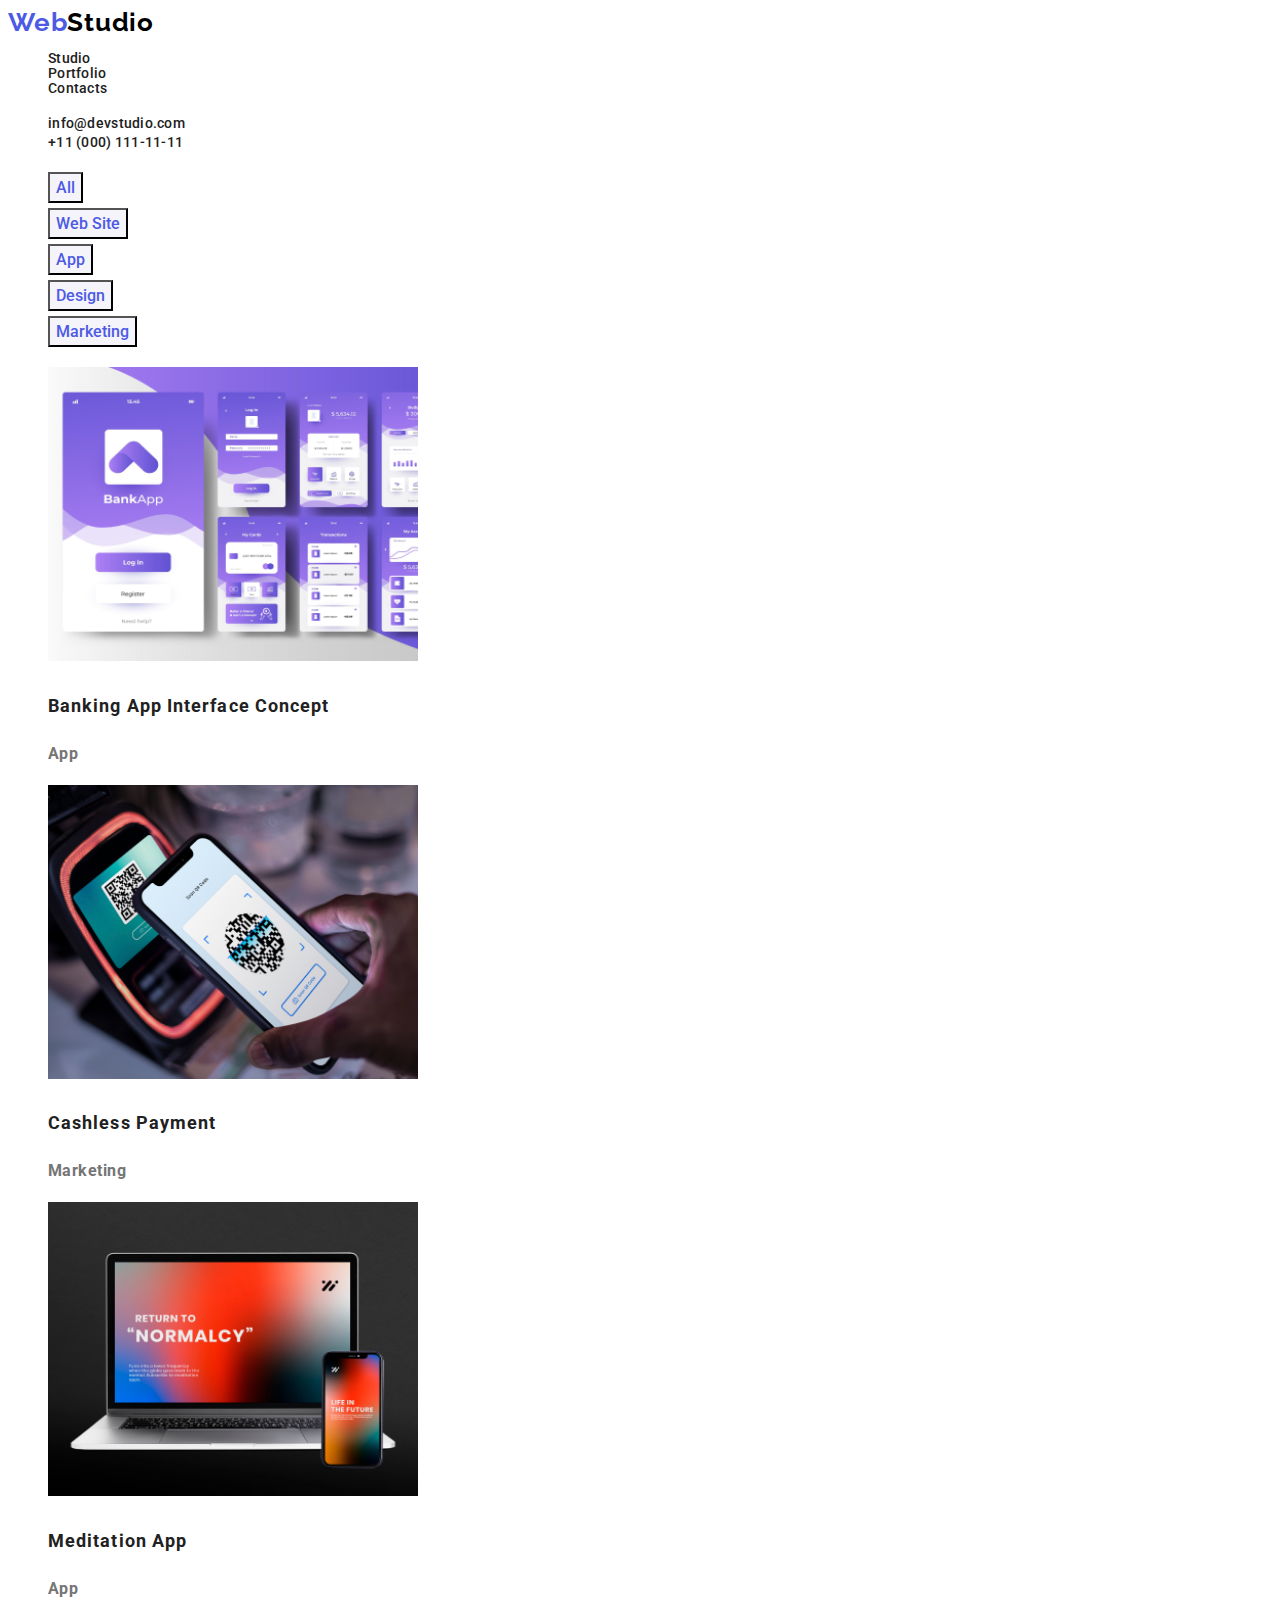
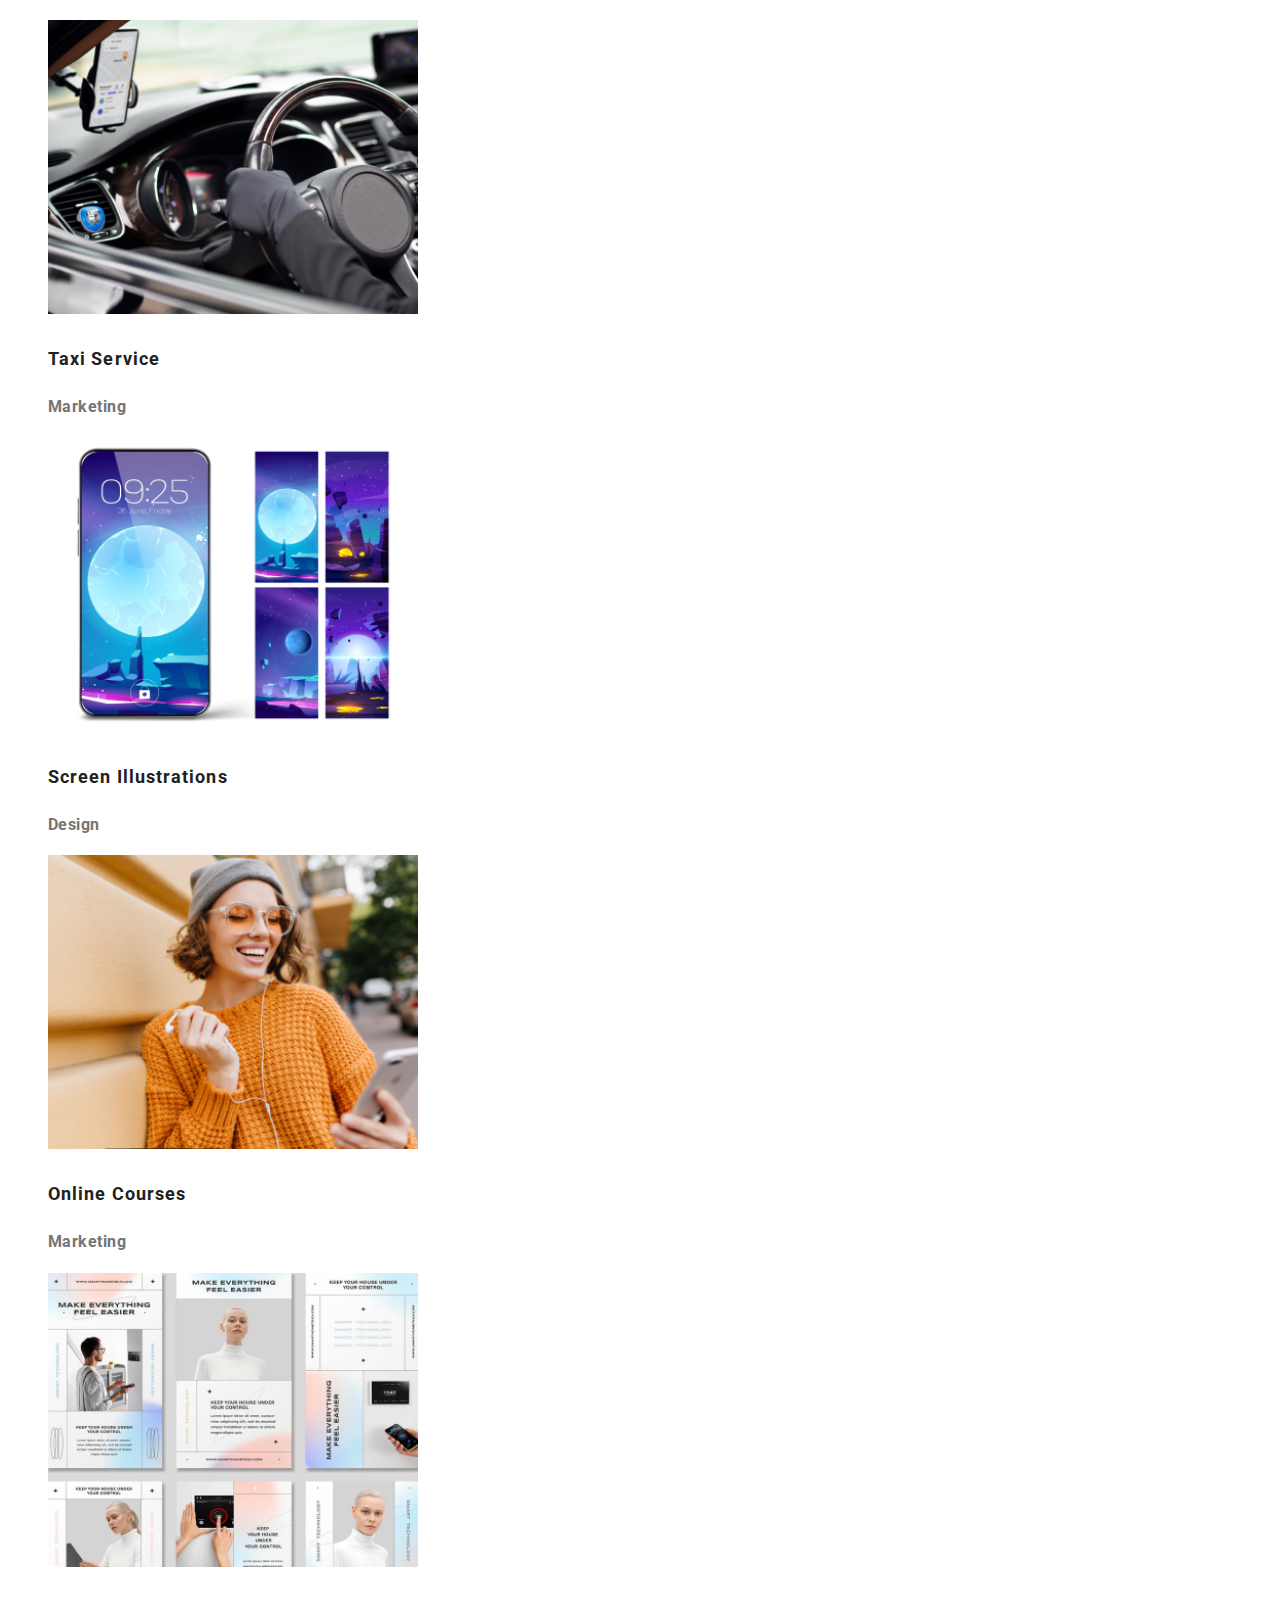
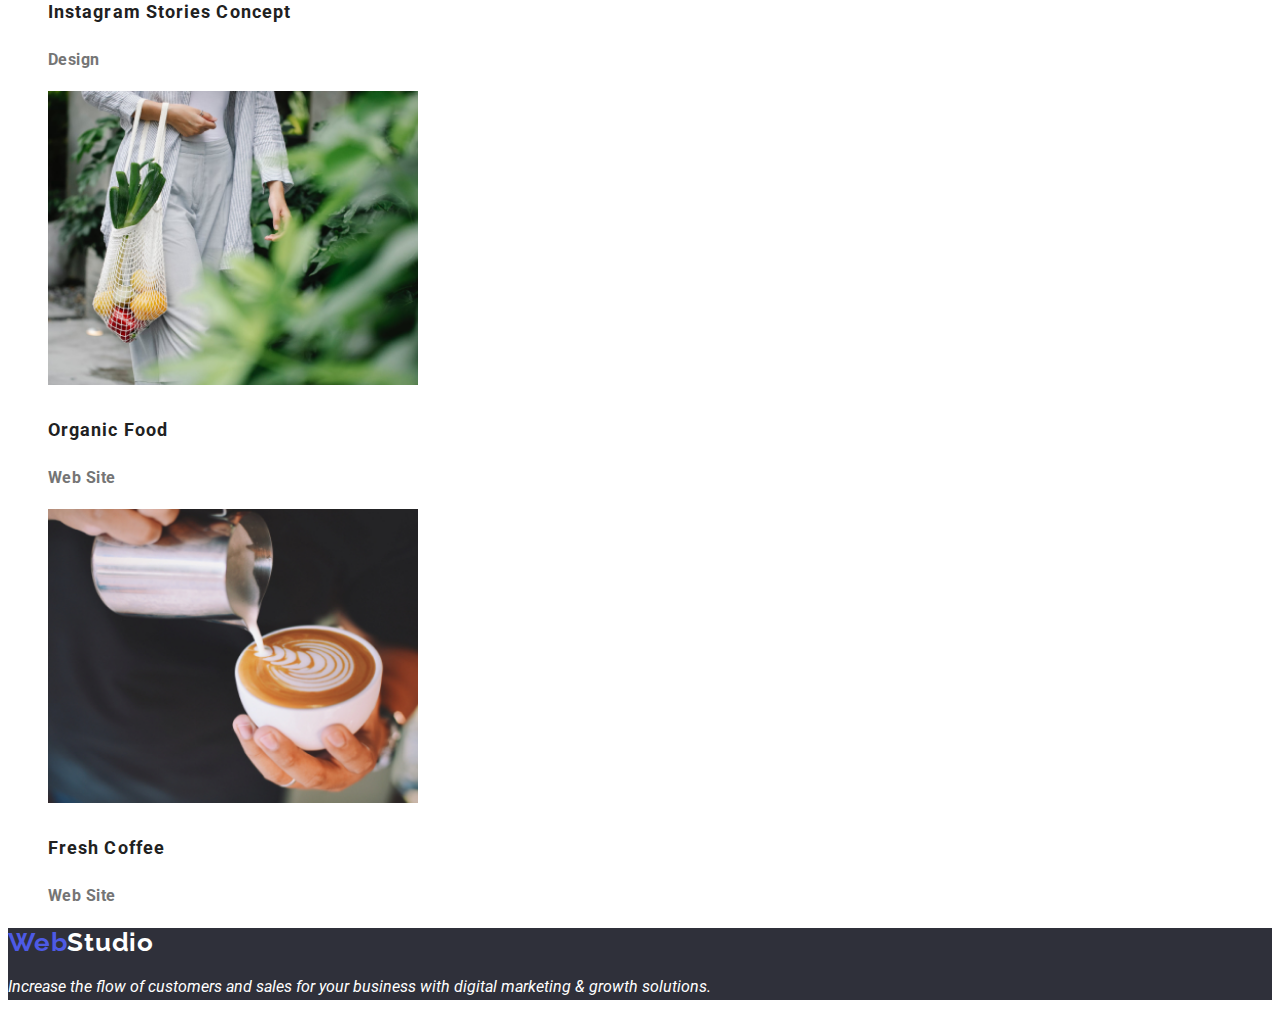
==== portfolio.html @ 3fe93985 "Add files via upload" ====
<!DOCTYPE html>
<html lang="uk">
  <head>
    <style>
      a {
        color: #212121;
        text-decoration: none;
      }
      li {
        list-style-type: none;
      }
    </style>
    <meta charset="utf-8" />
    <meta http-equiv="X-UA-Compatible" content="IE=edge" />
    <meta name="viewport" content="width=device-width, initial-scale=1.0" />
    <link rel="stylesheet" href="css/style.css" />
    <link rel="preconnect" href="https://fonts.googleapis.com" />
    <link rel="preconnect" href="https://fonts.gstatic.com" crossorigin />
    <link
      href="https://fonts.googleapis.com/css2?family=Raleway:wght@700&family=Roboto:wght@400;500;700;900&display=swap"
      rel="stylesheet"
    />

    <title>Document</title>
  </head>
  <body class="body">
    <header>
      <div>
        <nav>
          <a href="logo.link" class="logo"
            >Web<span class="studio">Studio</span></a
          >
          <ul class="select">
            <li><a class="per-hover" href="./index.html">Studio</a></li>
            <li><a class="per-hover" href="./portfolio.html">Portfolio</a></li>
            <li><a class="per-hover" href="#">Contacts</a></li>
          </ul>
        </nav>
        <ul>
          <li>
            <a class="contact" href="mailito:info@devstudio.com">
              info@devstudio.com
            </a>
          </li>

          <li>
            <a class="contact" href="tel:+380961111111">
              +11 (000) 111-11-11
            </a>
          </li>
        </ul>
      </div>
    </header>
    <section class="img">
      <ul class="buttons">
        <li><button type="button-port" class="buttons-style">All</button></li>
        <li>
          <button type="button-port" class="buttons-style">Web Site</button>
        </li>
        <li>
          <button type="button-port" class="buttons-style">App</button>
        </li>
        <li>
          <button type="button-port" class="buttons-style">Design</button>
        </li>
        <li>
          <button type="button-port" class="buttons-style">Marketing</button>
        </li>
      </ul>
      <ul>
        <li>
          <img class="image" src="img/imgpor.jpg" alt="ноутбук" width="400" />
          <h2 class="image-text">Banking App Interface Concept</h2>
          <p class="image-descrip">App</p>
        </li>
        <li>
          <img
            class="image"
            src="img/imgpor (1).jpg"
            alt="баскетбол"
            width="400"
          />
          <h2 class="image-text">Cashless Payment</h2>
          <p class="image-descrip">Marketing</p>
        </li>
        <li>
          <img
            class="image"
            src="img/imgpor (2).jpg"
            alt="ресторан риби"
            width="400"
          />
          <h2 class="image-text">Meditation App</h2>
          <p class="image-descrip">App</p>
        </li>

        <li>
          <img
            class="image"
            src="img/imgpor (3).jpg"
            alt=" навушникі "
            width="400"
          />
          <h2 class="image-text">Taxi Service</h2>
          <p class="image-descrip">Marketing</p>
        </li>
        <li>
          <img
            class="image"
            src="img/imgpor (4).jpg"
            alt="коробкі"
            width="400"
          />
          <h2 class="image-text">Screen Illustrations</h2>
          <p class="image-descrip">Design</p>
        </li>
        <li>
          <img
            class="image"
            src="img/imgpor (5).jpg"
            alt="компютер "
            width="400"
          />
          <h2 class="image-text">Online Courses</h2>
          <p class="image-descrip">Marketing</p>
        </li>

        <li>
          <img
            class="image"
            src="img/imgpor (6).jpg"
            alt="книжка"
            width="400"
          />
          <h2 class="image-text">Instagram Stories Concept</h2>
          <p class="image-descrip">Design</p>
        </li>
        <li>
          <img
            class="image"
            src="img/imgpor (7).jpg"
            alt="етікетка"
            width="400"
          />
          <h2 class="image-text">Organic Food</h2>
          <p class="image-descrip">Web Site</p>
        </li>
        <li>
          <img
            class="image"
            src="img/imgpor (8).jpg"
            alt="робота на компютері"
            width="400"
          />
          <h2 class="image-text">Fresh Coffee</h2>
          <p class="image-descrip">Web Site</p>
        </li>
      </ul>
    </section>

    <footer class="footer-backgorund">
      <a href="logo.link" class="logo"
        >Web<span class="studio-2">Studio</span></a
      >
      <address>
        <p class="adress-house">
          Increase the flow of customers and sales for your business with
          digital marketing & growth solutions.
        </p>
      </address>
    </footer>
  </body>
</html>
---- css/style.css ----
:root {
  --backround-color-one: #2f303a;
  --backround-color-two: #f5f4fa;
  --main-font-color: #212121;
  --title-font-color-one: #ffffff;
  --adress-house: #f4f4fd;
  --main-font-color-two: #4d5ae5;
  --black: #000000;
  --adress-color: rgba(255, 255, 255, 0.6);
  --image-text-color: #757575;
  --button-active: #188ce8;
}
.logo {
  font-family: "Raleway";
  font-weight: 700;
  font-size: 26px;
  line-height: 1.1;
  letter-spacing: 0.03em;

  color: var(--main-font-color-two);
}
.studio {
  color: var(--black);
}
.studio-2 {
  color: var(--title-font-color-one);
}
.per-hover:hover {
  color: var(--main-font-color-two);
}
.per-hover:focus {
  color: var(--main-font-color-two);
}
.title-p {
  font-weight: 700;
  font-size: 14px;
  line-height: 1;
  color: var(--main-font-color);
}
.paragrapgh {
  font-weight: 400;
  font-size: 14px;
  line-height: 1;
  color: var(--image-text-color);
}
.select {
  color: var(--image-text-color);
  text-decoration: none;
}
.button:hover {
  background-color: var(--button-active);
}
.select {
  font-weight: 500;
  font-size: 14px;
  line-height: 1.1;
  letter-spacing: 0.02em;
}
.links {
  font-weight: 500;
  font-size: 14px;
  line-height: 1.1;
}
.links:hover {
  color: var(--main-font-color-two);
}
.links {
  color: var(--main-font-color);
  text-decoration: none;
}
.contact {
  font-weight: 500;
  font-size: 14px;
  line-height: 1.1;
  letter-spacing: 0.02em;
}
.contact:hover {
  color: var(--main-font-color-two);
}
.contact {
  color: var(--main-font-color);
  text-decoration: none;
}
.links {
  color: var(--image-text-color);
  text-decoration: none;
}
.contact:hover {
  color: var(--main-font-color-two);
}
.person-title {
  font-weight: 700;
  font-size: 36px;
  letter-spacing: 0.03em;
  line-height: 1.1;
  text-align: center;
}
.what-we-do-title {
  font-size: 36px;
  letter-spacing: 0.03em;
  line-height: 1.1;
  text-align: center;
}
.title {
  text-align: center;
  letter-spacing: 0.06em;
  text-transform: uppercase;
  font-weight: 900;
  font-size: 44px;
  line-height: 1.3;
  color: var(--title-font-color-one);
}
.button {
  cursor: pointer;
  background: var(--main-font-color-two);
  font-weight: 700;
  font-size: 16px;
  line-height: 1.8;
  letter-spacing: 0.06em;
  color: var(--title-font-color-one);
}
.what-we-do {
  font-size: 36px;
  line-height: 1.1;

  color: var(--main-font-color);
}
.what-we-do-img {
  width: 370px;
  height: 294px;
}
.header {
  background-color: var(--brand-color);
}

.image-card {
  width: 270px;
  height: 368px;
  background: var(--title-font-color-one);
}
.image-person {
  width: 270px;
  height: 260px;
}
.text-person {
  font-weight: 500;
  font-size: 16px;
  line-height: 1.1;
  color: var(--main-font-color);
}
.adress {
  font-size: 14px;
  line-height: 1.7;
  color: var(--adress-color);
}
.adress :hover {
  color: var(--main-font-color-two);
}
.adress {
  color: var(--adress-color);
  text-decoration: none;
}
.adress-house {
  color: var(--title-font-color-one);
  font-size: 16px;
  line-height: 1.7;
}
.descript {
  font-size: 16px;
  line-height: 1.1;
  color: var(--image-text-color);
}
.img {
  width: 370;
  font-weight: 700;
  font-size: 18px;
  line-height: 2;
}
.buttons {
  width: 575px;
  left: 512px;
  letter-spacing: 0.03em;
}
.buttons-style {
  cursor: pointer;
  background: var(--backround-color-two);
  font-family: "Roboto";
  font-weight: 500;
  font-size: 16px;
  line-height: 1.6;
  color: var(--main-font-color-two);
}
.buttons-style:hover {
  background-color: var(--main-font-color-two);
  color: var(--backround-color-two);
}
.image {
  width: 370px;
  height: 294px;
}
.image-text {
  font-size: 18px;
  line-height: 2;
  letter-spacing: 0.06em;
  color: var(--main-font-color);
}
.image-descrip {
  font-size: 16px;
  line-height: 1.8;
  letter-spacing: 0.03em;
  color: var(--image-text-color);
}
.body {
  font-family: "Roboto", sans-serif;
  color: var(--main-font-color);
}
.button-back {
  background-color: var(--backround-color-one);
}
.team {
  background-color: var(--backround-color-two);
}
.footer-backgorund {
  font-style: normal;
  background-color: var(--backround-color-one);
}
a {
  color: var(--main-font-color);
  text-decoration: none;
}
li {
  list-style-type: none;
}
.contact-foot {
  color: #ffffff99;
}
.button-port {
  cursor: pointer;
  background: var(--main-font-color-two);
  font-weight: 700;
  font-size: 16px;
  line-height: 1.8;
  letter-spacing: 0.06em;
  color: var(--title-font-color-one);
}
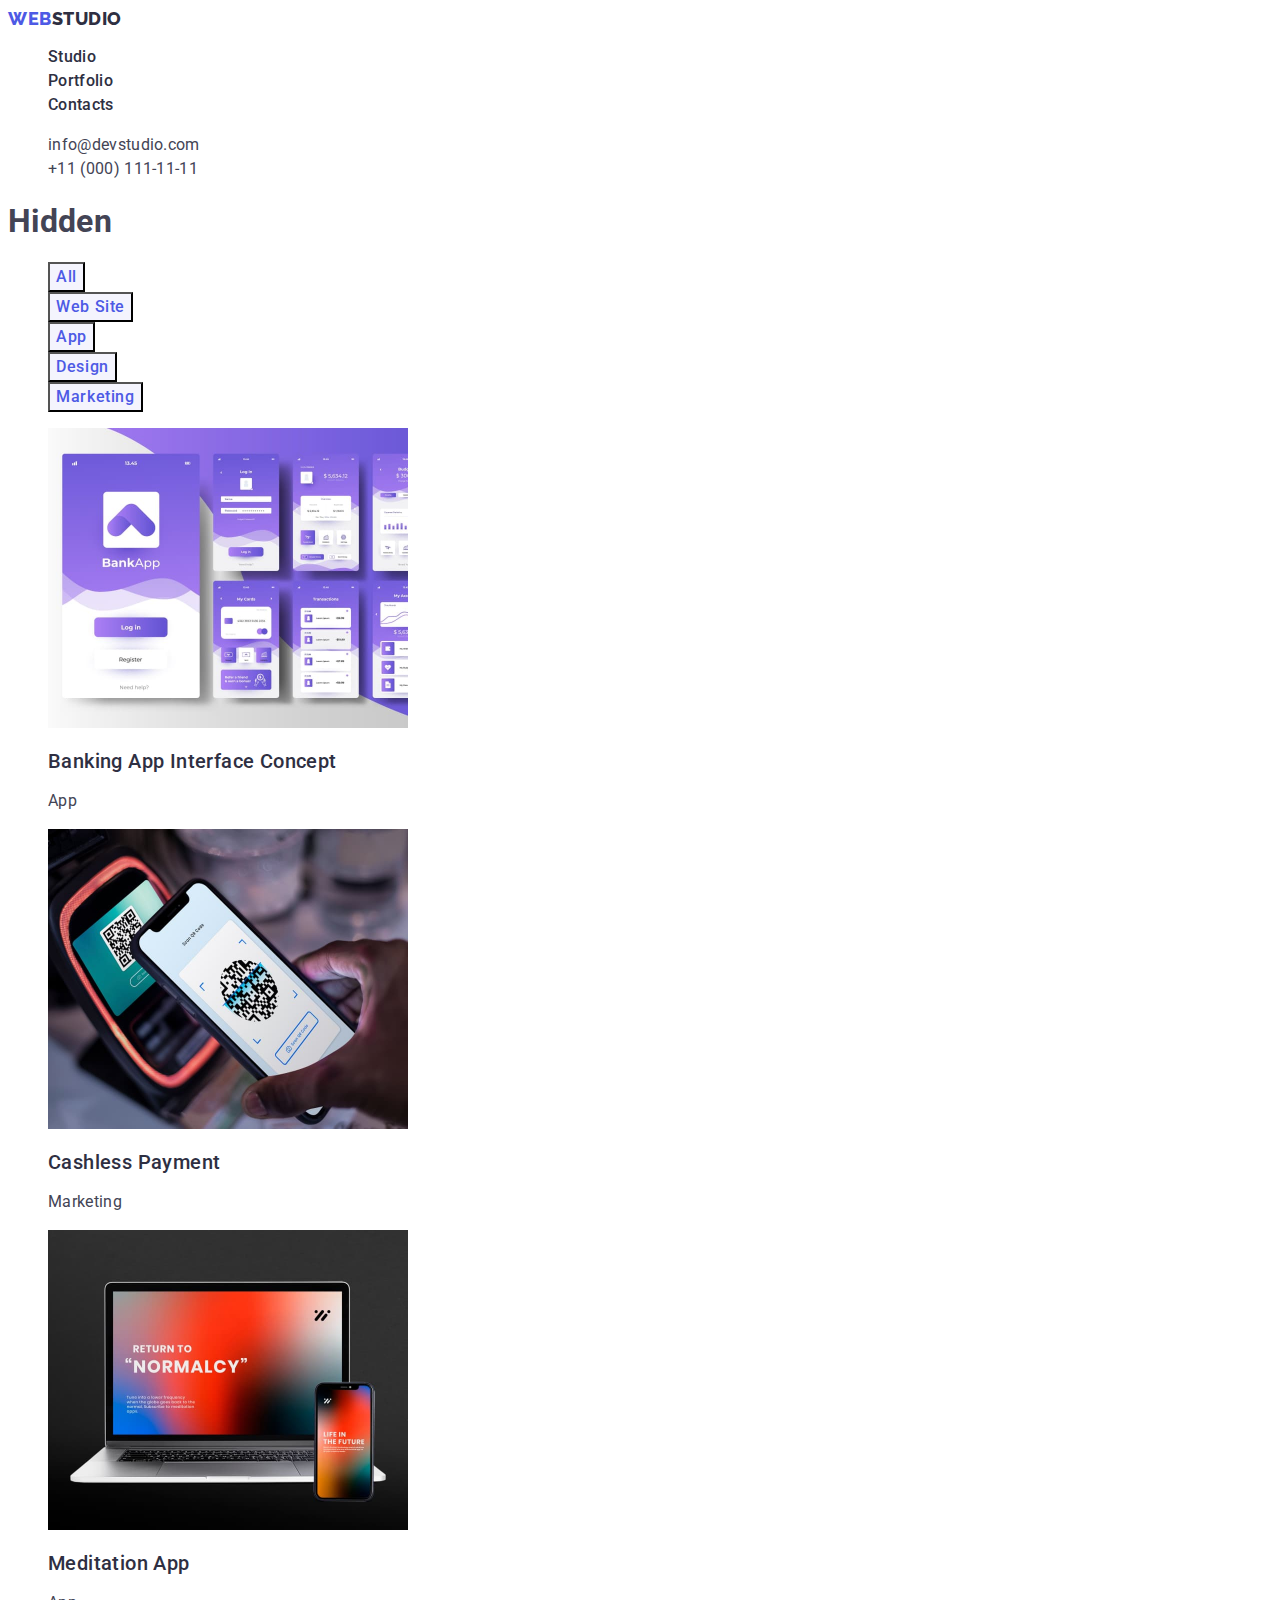
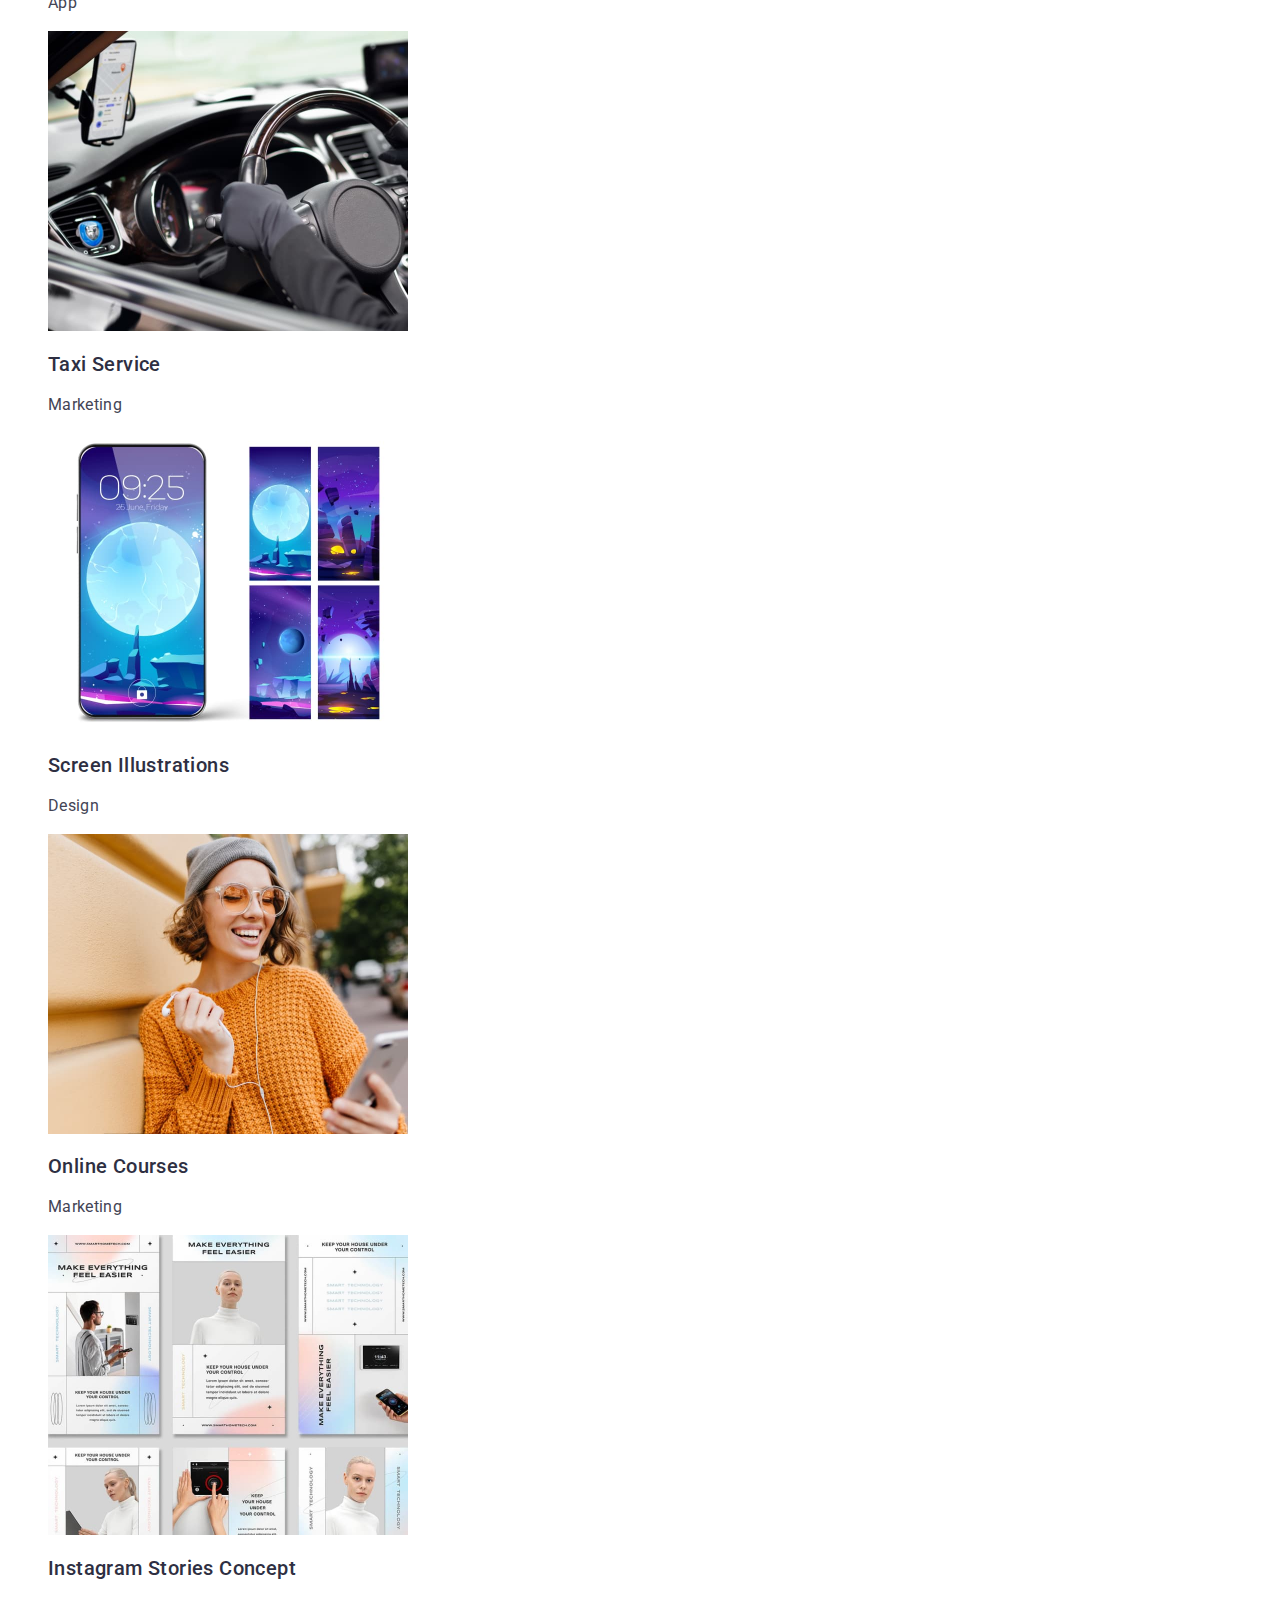
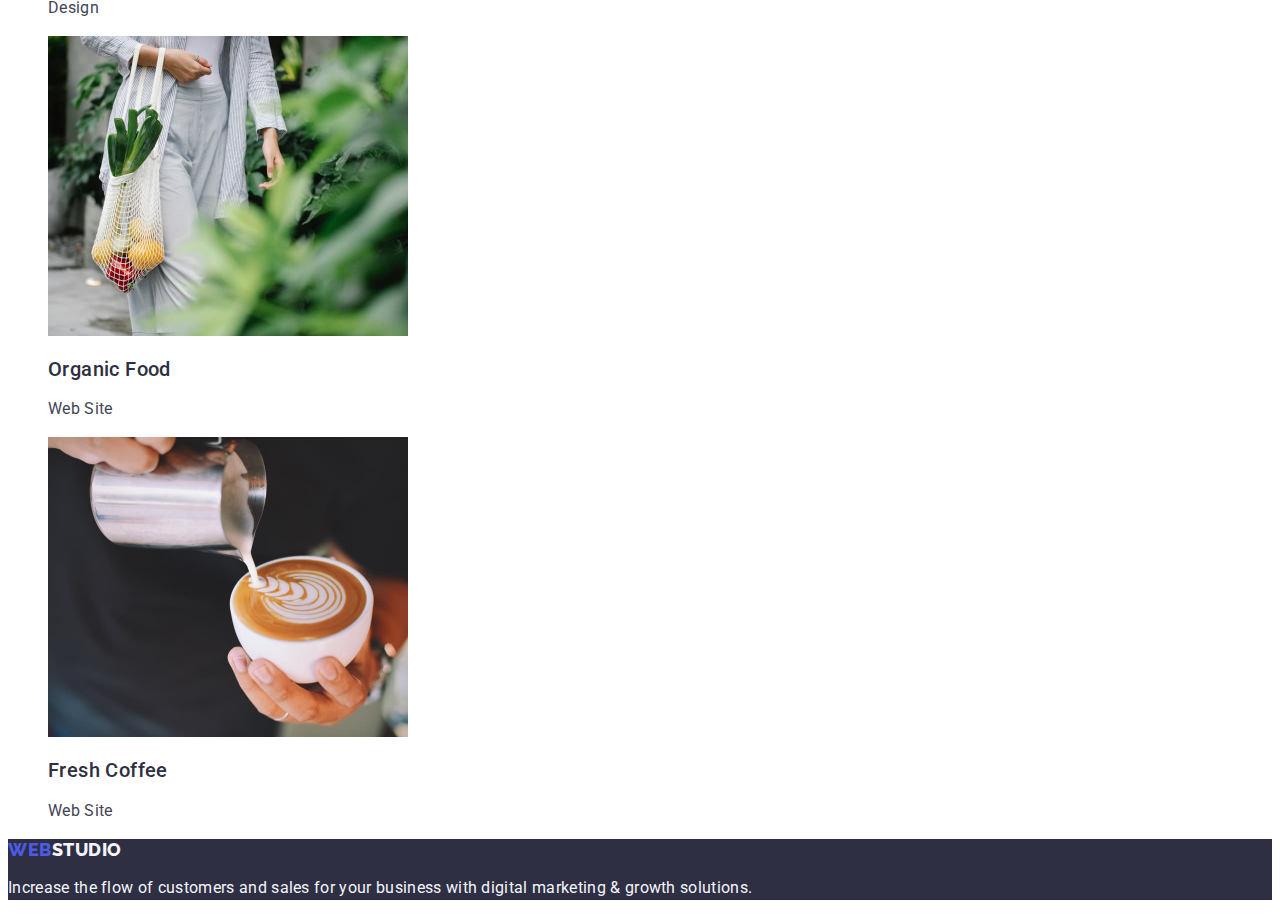
==== commit 2a2f5aaa: "Add files via upload" ====
--- a/portfolio.html
+++ b/portfolio.html
@@ -1,173 +1,203 @@
 <!DOCTYPE html>
-<html lang="uk">
+<html lang="en">
   <head>
-    <style>
-      a {
-        color: #212121;
-        text-decoration: none;
-      }
-      li {
-        list-style-type: none;
-      }
-    </style>
-    <meta charset="utf-8" />
-    <meta http-equiv="X-UA-Compatible" content="IE=edge" />
+    <meta charset="UTF-8" />
     <meta name="viewport" content="width=device-width, initial-scale=1.0" />
-    <link rel="stylesheet" href="css/style.css" />
     <link rel="preconnect" href="https://fonts.googleapis.com" />
     <link rel="preconnect" href="https://fonts.gstatic.com" crossorigin />
     <link
-      href="https://fonts.googleapis.com/css2?family=Raleway:wght@700&family=Roboto:wght@400;500;700;900&display=swap"
+      href="https://fonts.googleapis.com/css2?family=Raleway:wght@800&family=Roboto:wght@400;500;700;900&display=swap"
       rel="stylesheet"
     />
-
-    <title>Document</title>
+    <link rel="stylesheet" href="./css/styles.css" />
+    <link rel="shortcut icon" href="./images/favicon.ico" />
+    <title>Portfolio</title>
   </head>
-  <body class="body">
-    <header>
-      <div>
-        <nav>
-          <a href="logo.link" class="logo"
-            >Web<span class="studio">Studio</span></a
-          >
-          <ul class="select">
-            <li><a class="per-hover" href="./index.html">Studio</a></li>
-            <li><a class="per-hover" href="./portfolio.html">Portfolio</a></li>
-            <li><a class="per-hover" href="#">Contacts</a></li>
-          </ul>
-        </nav>
-        <ul>
-          <li>
-            <a class="contact" href="mailito:info@devstudio.com">
-              info@devstudio.com
+  <body>
+    <header class="header">
+      <nav class="header-nav">
+        <a class="header-nav__logo-blue link" href="./index.html"
+          >Web<span class="header-nav__logo-black">Studio</span></a
+        >
+        <ul class="header-nav__list list">
+          <li class="header-nav__item">
+            <a class="header-nav__link link" href="./index.html">Studio</a>
+          </li>
+          <li class="header-nav__item">
+            <a class="header-nav__link link" href="./portfolio.html"
+              >Portfolio</a
+            >
+          </li>
+          <li class="header-nav__item">
+            <a class="header-nav__link link" href="">Contacts</a>
+          </li>
+        </ul>
+      </nav>
+      <address class="header-contacts">
+        <ul class="header-contacts__list list">
+          <li class="header-contacts__item">
+            <a
+              class="header-contacts__link link"
+              href="mailto:info@devstudio.com"
+              >info@devstudio.com</a
+            >
+          </li>
+          <li class="header-contacts__item">
+            <a class="header-contacts__link link" href="tel:+110001111111"
+              >+11 (000) 111-11-11</a
+            >
+          </li>
+        </ul>
+      </address>
+    </header>
+
+    <main>
+      <section class="gallery">
+        <h1 class="hidden">Hidden</h1>
+
+        <ul class="gallery-filter__list list">
+          <li class="gallery-filter__item">
+            <button class="gallery-filter__button" type="button">All</button>
+          </li>
+          <li class="gallery-filter__item">
+            <button class="gallery-filter__button" type="button">
+              Web Site
+            </button>
+          </li>
+          <li class="gallery-filter__item">
+            <button class="gallery-filter__button" type="button">App</button>
+          </li>
+          <li class="gallery-filter__item">
+            <button class="gallery-filter__button" type="button">Design</button>
+          </li>
+          <li class="gallery-filter__item">
+            <button class="gallery-filter__button" type="button">
+              Marketing
+            </button>
+          </li>
+        </ul>
+
+        <ul class="gallery__list list">
+          <li class="gallery__item">
+            <a class="gallery__link link"
+              ><img
+                class="gallery__image"
+                src="./images/portfolio-01.jpg"
+                alt="Banking App Interface Concept"
+                width="360"
+              />
+              <h2 class="gallery__title">Banking App Interface Concept</h2>
+              <p class="gallery__text">App</p></a
+            >
+          </li>
+          <li class="gallery__item">
+            <a class="gallery__link link">
+              <img
+                class="gallery__image"
+                src="./images/portfolio-02.jpg"
+                alt="Cashless Payment"
+                width="360"
+              />
+              <h2 class="gallery__title">Cashless Payment</h2>
+              <p class="gallery__text">Marketing</p></a
+            >
+          </li>
+          <li class="gallery__item">
+            <a class="gallery__link link"
+              ><img
+                class="gallery__image"
+                src="./images/portfolio-03.jpg"
+                alt="Meditation App"
+                width="360"
+              />
+              <h2 class="gallery__title">Meditation App</h2>
+              <p class="gallery__text">App</p></a
+            >
+          </li>
+          <li class="gallery__item">
+            <a class="gallery__link link"
+              ><img
+                class="gallery__image"
+                src="./images/portfolio-04.jpg"
+                alt="Taxi Service"
+                width="360"
+              />
+              <h2 class="gallery__title">Taxi Service</h2>
+              <p class="gallery__text">Marketing</p></a
+            >
+          </li>
+          <li class="gallery__item">
+            <a class="gallery__link link"
+              ><img
+                class="gallery__image"
+                src="./images/portfolio-05.jpg"
+                alt="Screen Illustrations"
+                width="360"
+              />
+              <h2 class="gallery__title">Screen Illustrations</h2>
+              <p class="gallery__text">Design</p></a
+            >
+          </li>
+          <li class="gallery__item">
+            <a class="gallery__link link">
+              <img
+                class="gallery__image"
+                src="./images/portfolio-06.jpg"
+                alt="Online Courses"
+                width="360"
+              />
+              <h2 class="gallery__title">Online Courses</h2>
+              <p class="gallery__text">Marketing</p>
             </a>
           </li>
-
-          <li>
-            <a class="contact" href="tel:+380961111111">
-              +11 (000) 111-11-11
+          <li class="gallery__item">
+            <a class="gallery__link link">
+              <img
+                class="gallery__image"
+                src="./images/portfolio-07.jpg"
+                alt="Instagram Stories Concept"
+                width="360"
+              />
+              <h2 class="gallery__title">Instagram Stories Concept</h2>
+              <p class="gallery__text">Design</p>
             </a>
           </li>
-        </ul>
-      </div>
-    </header>
-    <section class="img">
-      <ul class="buttons">
-        <li><button type="button-port" class="buttons-style">All</button></li>
-        <li>
-          <button type="button-port" class="buttons-style">Web Site</button>
-        </li>
-        <li>
-          <button type="button-port" class="buttons-style">App</button>
-        </li>
-        <li>
-          <button type="button-port" class="buttons-style">Design</button>
-        </li>
-        <li>
-          <button type="button-port" class="buttons-style">Marketing</button>
-        </li>
-      </ul>
-      <ul>
-        <li>
-          <img class="image" src="img/imgpor.jpg" alt="ноутбук" width="400" />
-          <h2 class="image-text">Banking App Interface Concept</h2>
-          <p class="image-descrip">App</p>
-        </li>
-        <li>
-          <img
-            class="image"
-            src="img/imgpor (1).jpg"
-            alt="баскетбол"
-            width="400"
-          />
-          <h2 class="image-text">Cashless Payment</h2>
-          <p class="image-descrip">Marketing</p>
-        </li>
-        <li>
-          <img
-            class="image"
-            src="img/imgpor (2).jpg"
-            alt="ресторан риби"
-            width="400"
-          />
-          <h2 class="image-text">Meditation App</h2>
-          <p class="image-descrip">App</p>
-        </li>
-
-        <li>
-          <img
-            class="image"
-            src="img/imgpor (3).jpg"
-            alt=" навушникі "
-            width="400"
-          />
-          <h2 class="image-text">Taxi Service</h2>
-          <p class="image-descrip">Marketing</p>
-        </li>
-        <li>
-          <img
-            class="image"
-            src="img/imgpor (4).jpg"
-            alt="коробкі"
-            width="400"
-          />
-          <h2 class="image-text">Screen Illustrations</h2>
-          <p class="image-descrip">Design</p>
-        </li>
-        <li>
-          <img
-            class="image"
-            src="img/imgpor (5).jpg"
-            alt="компютер "
-            width="400"
-          />
-          <h2 class="image-text">Online Courses</h2>
-          <p class="image-descrip">Marketing</p>
-        </li>
-
-        <li>
-          <img
-            class="image"
-            src="img/imgpor (6).jpg"
-            alt="книжка"
-            width="400"
-          />
-          <h2 class="image-text">Instagram Stories Concept</h2>
-          <p class="image-descrip">Design</p>
-        </li>
-        <li>
-          <img
-            class="image"
-            src="img/imgpor (7).jpg"
-            alt="етікетка"
-            width="400"
-          />
-          <h2 class="image-text">Organic Food</h2>
-          <p class="image-descrip">Web Site</p>
-        </li>
-        <li>
-          <img
-            class="image"
-            src="img/imgpor (8).jpg"
-            alt="робота на компютері"
-            width="400"
-          />
-          <h2 class="image-text">Fresh Coffee</h2>
-          <p class="image-descrip">Web Site</p>
-        </li>
-      </ul>
-    </section>
-
-    <footer class="footer-backgorund">
-      <a href="logo.link" class="logo"
-        >Web<span class="studio-2">Studio</span></a
+          <li class="gallery__item">
+            <a class="gallery__link link">
+              <img
+                class="gallery__image"
+                src="./images/portfolio-08.jpg"
+                alt="Organic Food"
+                width="360"
+              />
+              <h2 class="gallery__title">Organic Food</h2>
+              <p class="gallery__text">Web Site</p>
+            </a>
+          </li>
+          <li class="gallery__item">
+            <a class="gallery__link link"
+              ><img
+                class="gallery__image"
+                src="./images/portfolio-09.jpg"
+                alt="Fresh Coffee"
+                width="360"
+              />
+              <h2 class="gallery__title">Fresh Coffee</h2>
+              <p class="gallery__text">Web Site</p></a
+            >
+          </li>
+        </ul>
+      </section>
+    </main>
+
+    <footer class="footer">
+      <a class="footer__logo-blue link" href="./index.html"
+        >Web<span class="footer__logo-white">Studio</span></a
       >
-      <address>
-        <p class="adress-house">
-          Increase the flow of customers and sales for your business with
-          digital marketing & growth solutions.
-        </p>
-      </address>
+      <p class="footer__text">
+        Increase the flow of customers and sales for your business with digital
+        marketing & growth solutions.
+      </p>
     </footer>
   </body>
-</html>
+</html>--- a/css/styles.css
+++ b/css/styles.css
@@ -0,0 +1,236 @@
+:root {
+  --color-iris: #4d5ae5;
+  --color-ocean: #404bbf;
+  --color-navy-blue: #2e2f42;
+  --color-green: #31d0aa;
+  --color-slate: #434455;
+  --color-light-slate: #8e8f99;
+  --color-cornflower: #e7e9fc;
+  --color-cloud: #f4f4fd;
+  --color-navy-blue-modal: #2e2f42;
+  --color-grey: #2e2f42;
+  --color-white: #ffffff;
+  --color-dairy: #fcfcfc;
+}
+
+body {
+  font-family: 'Roboto', sans-serif;
+  color: var(--color-slate);
+  background-color: var(--color-white);
+  font-size: 16px;
+  letter-spacing: 0.02em;
+}
+
+.list {
+  list-style: none;
+}
+
+.link {
+  text-decoration: none;
+}
+
+/* Page Studio */
+
+.header-nav__logo-blue {
+  color: var(--color-iris);
+  font-family: 'Raleway', sans-serif;
+  font-weight: 800;
+  font-size: 18px;
+  line-height: 1.17;
+  letter-spacing: 0.03em;
+  text-transform: uppercase;
+}
+
+.header-nav__logo-black {
+  color: var(--color-navy-blue);
+  font-family: 'Raleway', sans-serif;
+  font-weight: 800;
+  font-size: 18px;
+  line-height: 1.17;
+  letter-spacing: 0.03em;
+  text-transform: uppercase;
+}
+
+.header-nav__link {
+  color: var(--color-navy-blue);
+  font-weight: 500;
+  font-size: 16px;
+  line-height: 1.5;
+}
+
+.header-nav__link:hover,
+.header-nav__link:focus {
+  color: var(--color-ocean);
+}
+
+.header-contacts {
+  font-style: normal;
+}
+
+.header-contacts__link {
+  color: var(--color-slate);
+  font-weight: 400;
+  font-size: 16px;
+  line-height: 1.5;
+}
+
+.header-contacts__link:hover,
+.header-contacts__link:focus {
+  color: var(--color-ocean);
+}
+
+.hero {
+  background-color: var(--color-navy-blue);
+}
+
+.hero__title {
+  color: var(--color-white);
+  font-weight: 700;
+  font-size: 56px;
+  line-height: 1.07;
+  letter-spacing: 0.02em;
+  text-align: center;
+}
+
+.hero__button {
+  color: var(--color-white);
+  background-color: var(--color-iris);
+  font-family: 'Roboto', sans-serif;
+  font-weight: 500;
+  font-size: 16px;
+  line-height: 1.5;
+  letter-spacing: 0.04em;
+  cursor: pointer;
+}
+
+.hero__button:hover,
+.hero__button:focus {
+  background-color: var(--color-ocean);
+}
+
+.company__title {
+  color: var(--color-navy-blue);
+  font-weight: 500;
+  font-size: 20px;
+  line-height: 1.2;
+  letter-spacing: 0.02em;
+}
+
+.company__text {
+  color: var(--color-slate);
+  font-weight: 400;
+  font-size: 16px;
+  line-height: 1.5;
+}
+
+.works__title {
+  color: var(--color-navy-blue);
+  font-weight: 700;
+  font-size: 36px;
+  line-height: 1.11;
+  text-align: center;
+  text-transform: capitalize;
+}
+
+.team {
+  background-color: var(--color-cloud);
+}
+
+.team__title {
+  color: var(--color-navy-blue);
+  font-weight: 700;
+  font-size: 36px;
+  line-height: 1.11;
+  text-align: center;
+  letter-spacing: 0.02em;
+  text-transform: capitalize;
+}
+
+.team__list {
+  background-color: var(--color-white);
+}
+
+.team__item {
+  background-color: var(--color-white);
+}
+
+.team__specialist {
+  color: var(--color-navy-blue);
+  font-weight: 500;
+  font-size: 20px;
+  line-height: 1.2;
+  letter-spacing: 0.02em;
+}
+
+.team__job-title {
+  color: var(--color-slate);
+  font-weight: 400;
+  font-size: 16px;
+  line-height: 1.5;
+}
+
+.footer {
+  background-color: var(--color-navy-blue);
+}
+
+.footer__logo-blue {
+  color: var(--color-iris);
+  font-family: 'Raleway', sans-serif;
+  font-weight: 800;
+  font-size: 18px;
+  line-height: 1.17;
+  letter-spacing: 0.03em;
+  text-transform: uppercase;
+}
+
+.footer__logo-white {
+  color: var(--color-cloud);
+  font-family: 'Raleway', sans-serif;
+  font-weight: 800;
+  font-size: 18px;
+  line-height: 1.17;
+  letter-spacing: 0.03em;
+  text-transform: uppercase;
+}
+
+.footer__text {
+  color: var(--color-cloud);
+  font-weight: 400;
+  font-size: 16px;
+  line-height: 1.5;
+}
+
+/* Page Portfolio */
+
+.gallery-filter__button {
+  color: var(--color-iris);
+  background-color: var(--color-cloud);
+  font-family: 'Roboto', sans-serif;
+  font-weight: 500;
+  font-size: 16px;
+  line-height: 1.5;
+  letter-spacing: 0.04em;
+  cursor: pointer;
+}
+
+.gallery-filter__button:hover,
+.gallery-filter__button:focus {
+  color: var(--color-white);
+  background-color: var(--color-ocean);
+}
+
+.gallery__title {
+  color: var(--color-navy-blue);
+  font-weight: 500;
+  font-size: 20px;
+  line-height: 1.2;
+  letter-spacing: 0.02em;
+}
+
+.gallery__text {
+  color: var(--color-slate);
+  font-weight: 400;
+  font-size: 16px;
+  line-height: 1.5;
+  letter-spacing: 0.02em;
+}